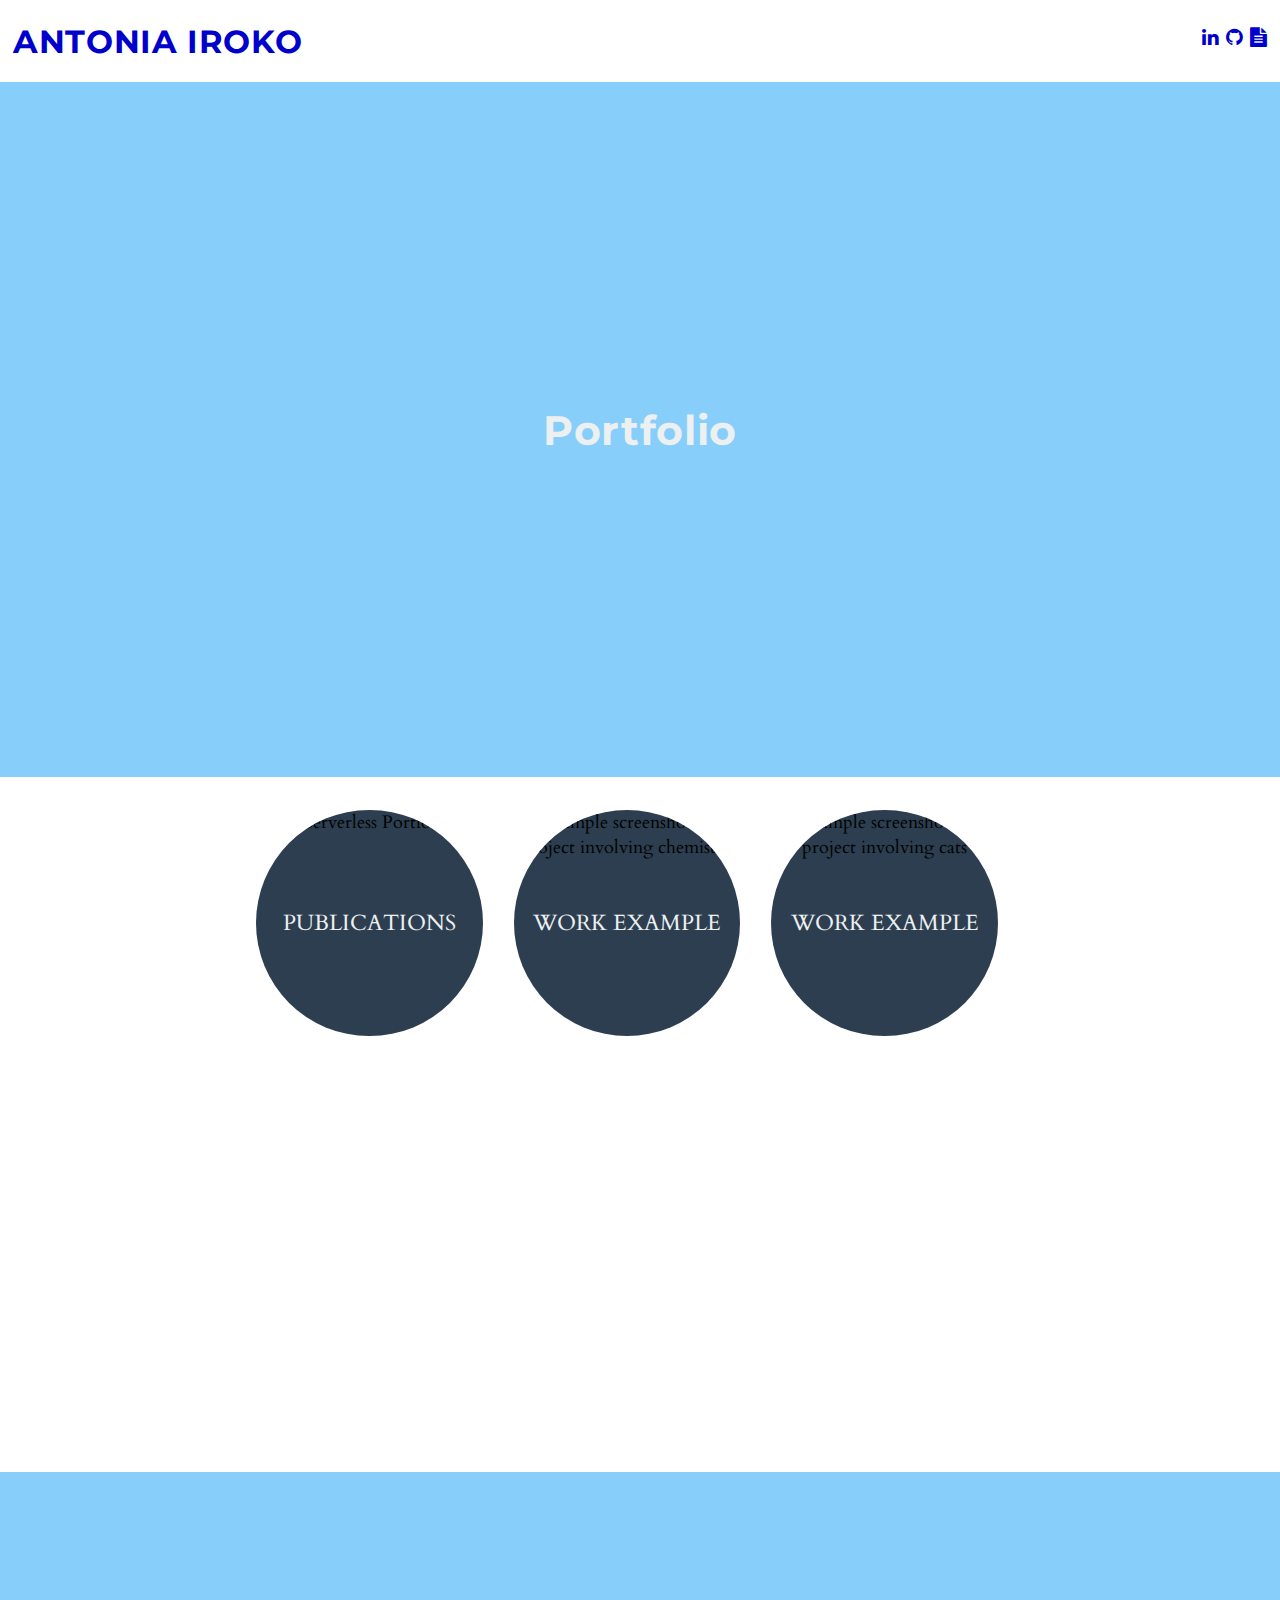
==== index.html @ 5b1e5b48 "ss" ====
<!DOCTYPE html>
<html>
  <head>
    <meta charset="utf-8">
    <title>Antonia's Professional Portfolio in the Cloud</title>
    <link rel="stylesheet" href="styles/main.css"/>

    <link rel="stylesheet" href="https://maxcdn.bootstrapcdn.com/font-awesome/4.7.0/css/font-awesome.min.css"/>

    <link rel="stylesheet" href="https://fonts.googleapis.com/css?family=Montserrat"/>
    <link rel="stylesheet" href="https://fonts.googleapis.com/css?family=Cardo"/>
  </head>

  <body>
    <main class="overflow--auto">
      <h1 class="color--skyBlue section__heading--largest">
        <!--Your name goes here -->
        ANTONIA IROKO
      </h1>

      <ul class="section--social">

        <!--Links to relevant professional social media & resume -->
        <!-- See: http://fontawesome.io/icons/#brand for more -->

        <!-- Link to Linked In profile -->
        <li class="socialWrapper">
          <a class="color--skyBlue social"
             title="LinkedIn Profile"
             target="_blank"
             href="https://www.linkedin.com/in/airokobiconsultant/">
            <i class="fa fa-linkedin"></i>
          </a>
        </li>

        <!-- Link to GitHub profile -->
        <li class="socialWrapper color--skyBlue">
          <a class="social color--skyBlue"
             title="GitHub Profile"
             target="_blank"
             href="https://github.com/antonia-consult">
            <i class="fa fa-github"></i>
          </a>
        </li>

        <!-- Link to cv, probably a .pdf -->
        <li class="socialWrapper">
          <a class="social color--skyBlue"
             title="Resume"
             href="#">
            <i class="fa fa-file-text"></i>
          </a>
        </li>
      </ul>
    </main>

    <section class="background--DarkBlue section">
      <h2 class="color--cloud margin--none section__text--centered">
        Portfolio
      </h2>    
    </section>

    <section class="section section--alignCentered section--description">
      <div class="section__exampleWrapper">
        <div class="section__example">
          <img alt="Serverless Portfolio"
               class="section__exampleImage"
               src="images/CR2008-1.png"/>
          <dl class="color--cloud">
            <dt class="section__exampleTitle section__text--centered">
              Publications
            </dt>
            <dd></dd>
          </dl>
        </div>
      </div>

      <div class="section__exampleWrapper">
        <div class="section__example">
          <img alt="example screenshot of a project involving chemistry"
               class="section__exampleImage"
               src="images/BOCP.png"/>
          <!-- “Chemistry” by Surian Soosay is licensed under CC BY 2.0
               https://www.flickr.com/photos/ssoosay/4097410999 -->
          <dl class="color--cloud">
            <dt class="section__exampleTitle section__text--centered ">
              Work Example
            </dt>
            <dd></dd>
          </dl>
        </div>
      </div>

      <div class="section__exampleWrapper">
        <div class="section__example">
          <img alt="example screenshot of a project involving cats"
               class="section__exampleImage"
               src="images/CR2008.png"/>
          <!-- “Bengal cat” by roberto shabs is licensed under CC BY 2.0
               https://www.flickr.com/photos/37287295@N00/2540855181 -->
          <dl class="color--cloud">
            <dt class="section__exampleTitle section__text--centered">
              Work Example
            </dt>
            <dd></dd>
          </dl>
        </div>
      </div>
    </section>

    <section class="background--DarkBlue section">
      <h2 class="color--cloud margin--none section__text--centered">
      </h2>
    </section>

    <section class="section section--alignCentered section--description">
      <p class="color--darkgrey section__description">
              </p>

    <div class="background--DarkBlue modal--closed">
      <span class="color--cloud modal__closeButton">
        <i class="fa fa-window-close-o"></i>
      </span>
      <img alt="example screenshot of a project involving code"
           class="modal__image"
           src="images/example1.png"/>
      <div class="color--cloud modal__text">
        <h2 class="modal__title">
        Publications
        </h2>
        <a class="color--skyBlue modal__link"
           href="#">
          Check it out
        </a>
        <p class="modal__description">
          A long description of the work in question.
        </p>
      </div>
    </div>

  </body>
</html>
---- styles/main.css ----
/*
  Theme colors
    All selectors with colors that would need
    to be changed for theme changes
*/

/*
  COLORS

  Sky
    rgb(52, 152, 219)

  Dark Blue
    rgb(44, 62, 80)

  Grey
    rgb(127, 140, 141)

  Cloud
    rgb(236, 240, 241)
*/

.background--DarkBlue {
  background-color: rgb(135,206,250);
}

.color--skyBlue {
  color: rgb(0, 0, 204);
}

.color--cloud {
  color: rgb(236, 240, 241);
}

.color--grey {
  color: rgb(127, 140, 141);
}

.color--darkgrey {
  color: rgb(44, 62, 80);
}

.section__example {
  background-color: rgb(44, 62, 80);
}

/*
  General Styles
    These are styles to be inherited
    through parent containers
*/

html {
  font-size: 40.5%;
}

body {
  font-family: 'Cardo', serif;
  margin: 0;
}

h1, h2, h3, h4, h5, h6 {
  font-family: 'Montserrat', sans-serif;
  letter-spacing: .1rem;
}

/*
  Helpers
*/

.margin--none {
  margin: 0;
}

.overflow--auto {
  overflow: auto;
}


/*
  Sections
*/

.section {
  font-size: 4.2rem;
  min-height: 70vh;
  position: relative;
  padding-top: 5rem;
  padding-bottom: 5rem;
}

.section--alignCentered {
  text-align: center;
}

.section--description {
  font-size: 2.8rem;
  padding-left: 3.5rem;
  padding-right: 3.5rem;
}

.section__description {
  margin: 0 auto;
  margin-bottom: 2rem;
  width: 50%;
}

.section__text--centered {
  position: absolute;
  top: 50%;
  left: 50%;
  transform: translate(-50%, -50%);
}

.section__exampleWrapper,
.section__example {
  display: inline-block;
  height: 35rem;
  width: 35rem;
}

.section__exampleWrapper {
  margin-right: 4rem;
}

.section__example {
  border-radius: 100%;
  cursor: pointer;
  overflow: hidden;
  position: relative;
}

.section__example:active {
  transition: 0.05s all;
  width: 34rem;
  height: 34rem;
}

.section__exampleTitle{
  font-size: 3.4rem;
  text-align: center;
  text-transform: uppercase;
  width: 90%;
}

.BOCP.PNG {
  opacity: 0.25;
  width: 250%;
  margin-left: -50%;
  margin-top: -50%;
}

/*
  Header
*/

.section__heading--largest {
  float: left;
  font-size: 5rem;
  margin-left: 2rem;
}

.section--social {
  float: right;
  line-height: 10rem;
  margin-right: 2rem;
}

.social {
  margin-right: 0.75rem;
}

.socialWrapper:last-child .social {
  margin-right: 0;
}

.socialWrapper {
  display: inline-block;
  font-size: 3rem;
}


/*
  Modal
*/

.modal--closed {
  display: none;
}

.modal--open {
  display: block;
  position: fixed;
  top: 0;
  right: 0;
  left: 0;
  bottom: 0;
  width: 100%;
  height: 100%;
  z-index: 100;
}

.modal__closeButton {
  position: absolute;
  right: 2rem;
  top: 5rem;
  font-size: 4rem;
  z-index: 1;
  curson: pointer;
}

.modal__text {
  position: absolute;
  top: 0;
  left: 0;
  font-size: 2.4rem;
  padding: 2rem;
  width: 66%;
}

.modal__link {
  background-color: white;
  border-radius: 4px;
  padding: 0.4rem 1rem;
  text-transform: uppercase;
  text-decoration: none;
}

.modal__image {
  opacity: 0.2;
}
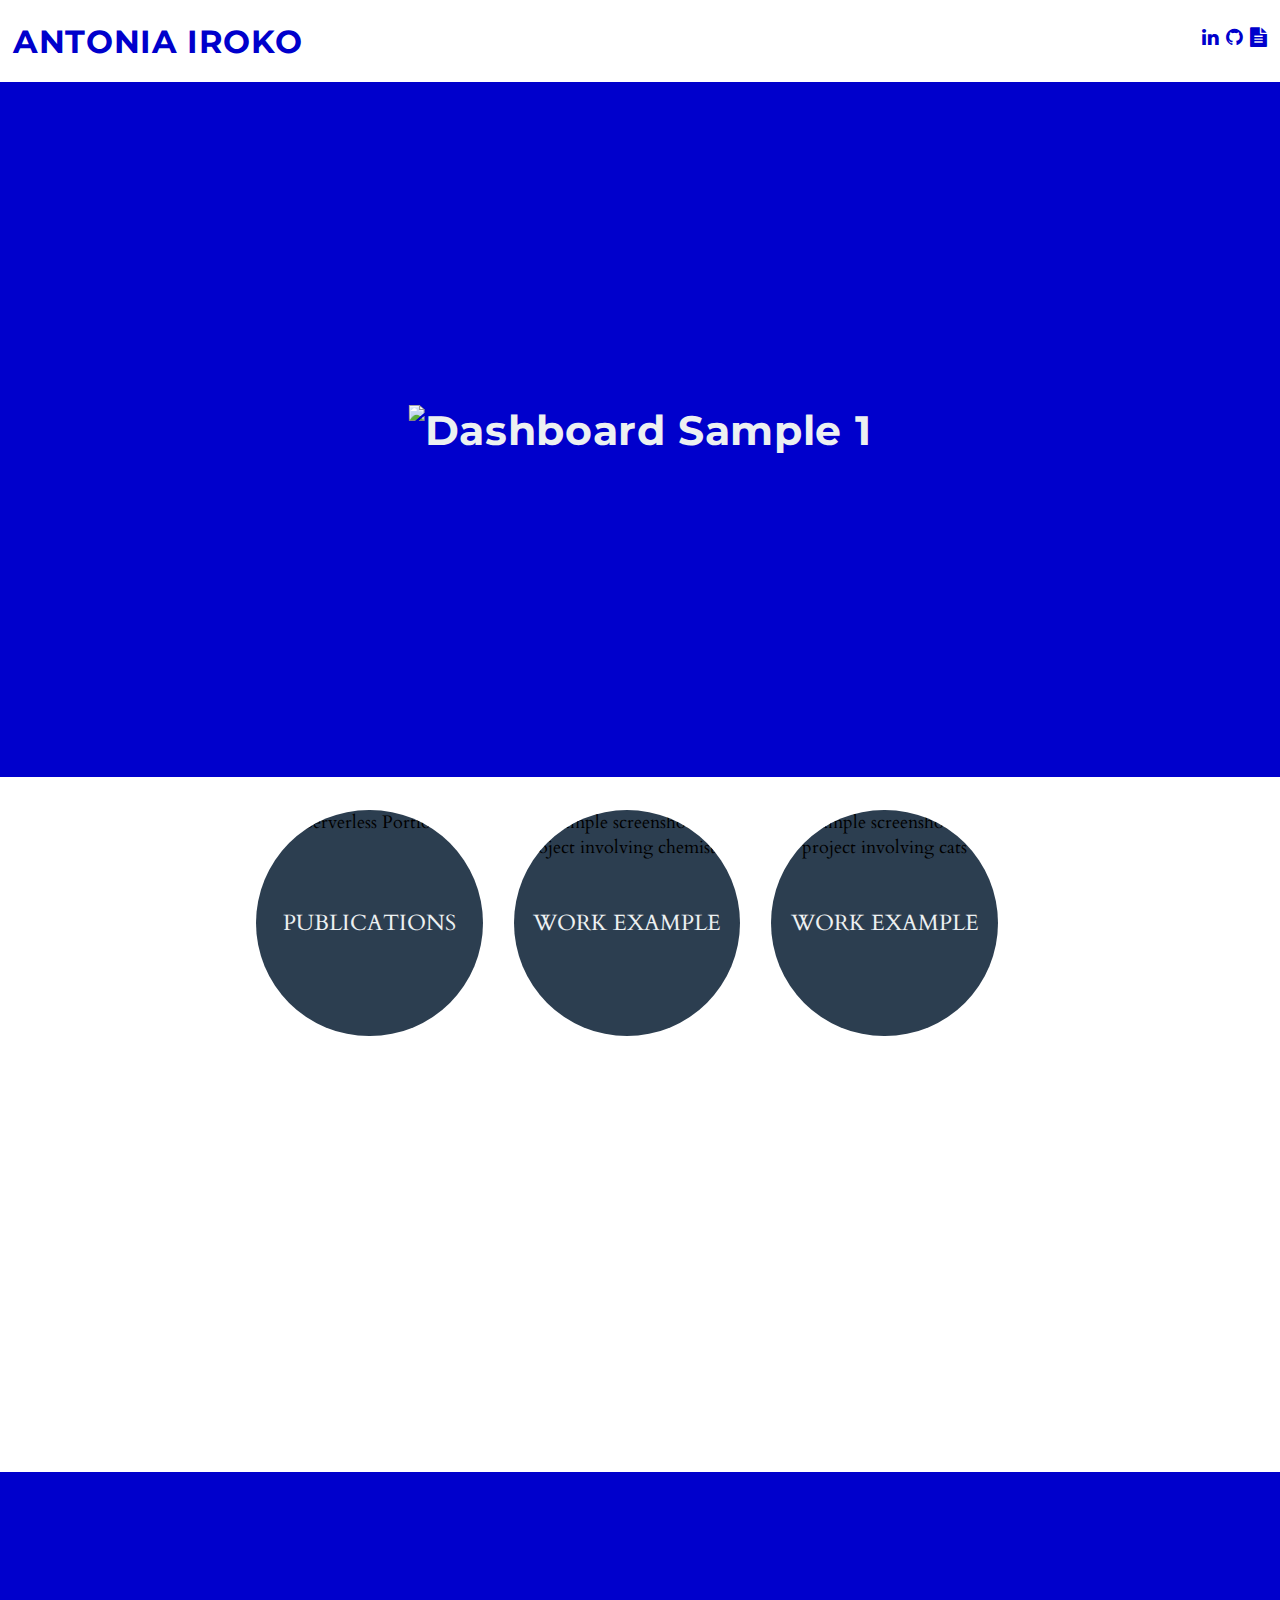
==== commit b63674f9: "img cg1" ====
--- a/index.html
+++ b/index.html
@@ -56,8 +56,9 @@
 
     <section class="background--DarkBlue section">
       <h2 class="color--cloud margin--none section__text--centered">
-        Portfolio
-      </h2>    
+        <img src="images/Dashboard1.png" alt="Dashboard Sample 1"
+        style="width:304px;height:228px;">        
+      </h2>
     </section>
 
     <section class="section section--alignCentered section--description">
--- a/styles/main.css
+++ b/styles/main.css
@@ -21,7 +21,7 @@
 */
 
 .background--DarkBlue {
-  background-color: rgb(135,206,250);
+  background-color: rgb(0, 0, 204);
 }
 
 .color--skyBlue {
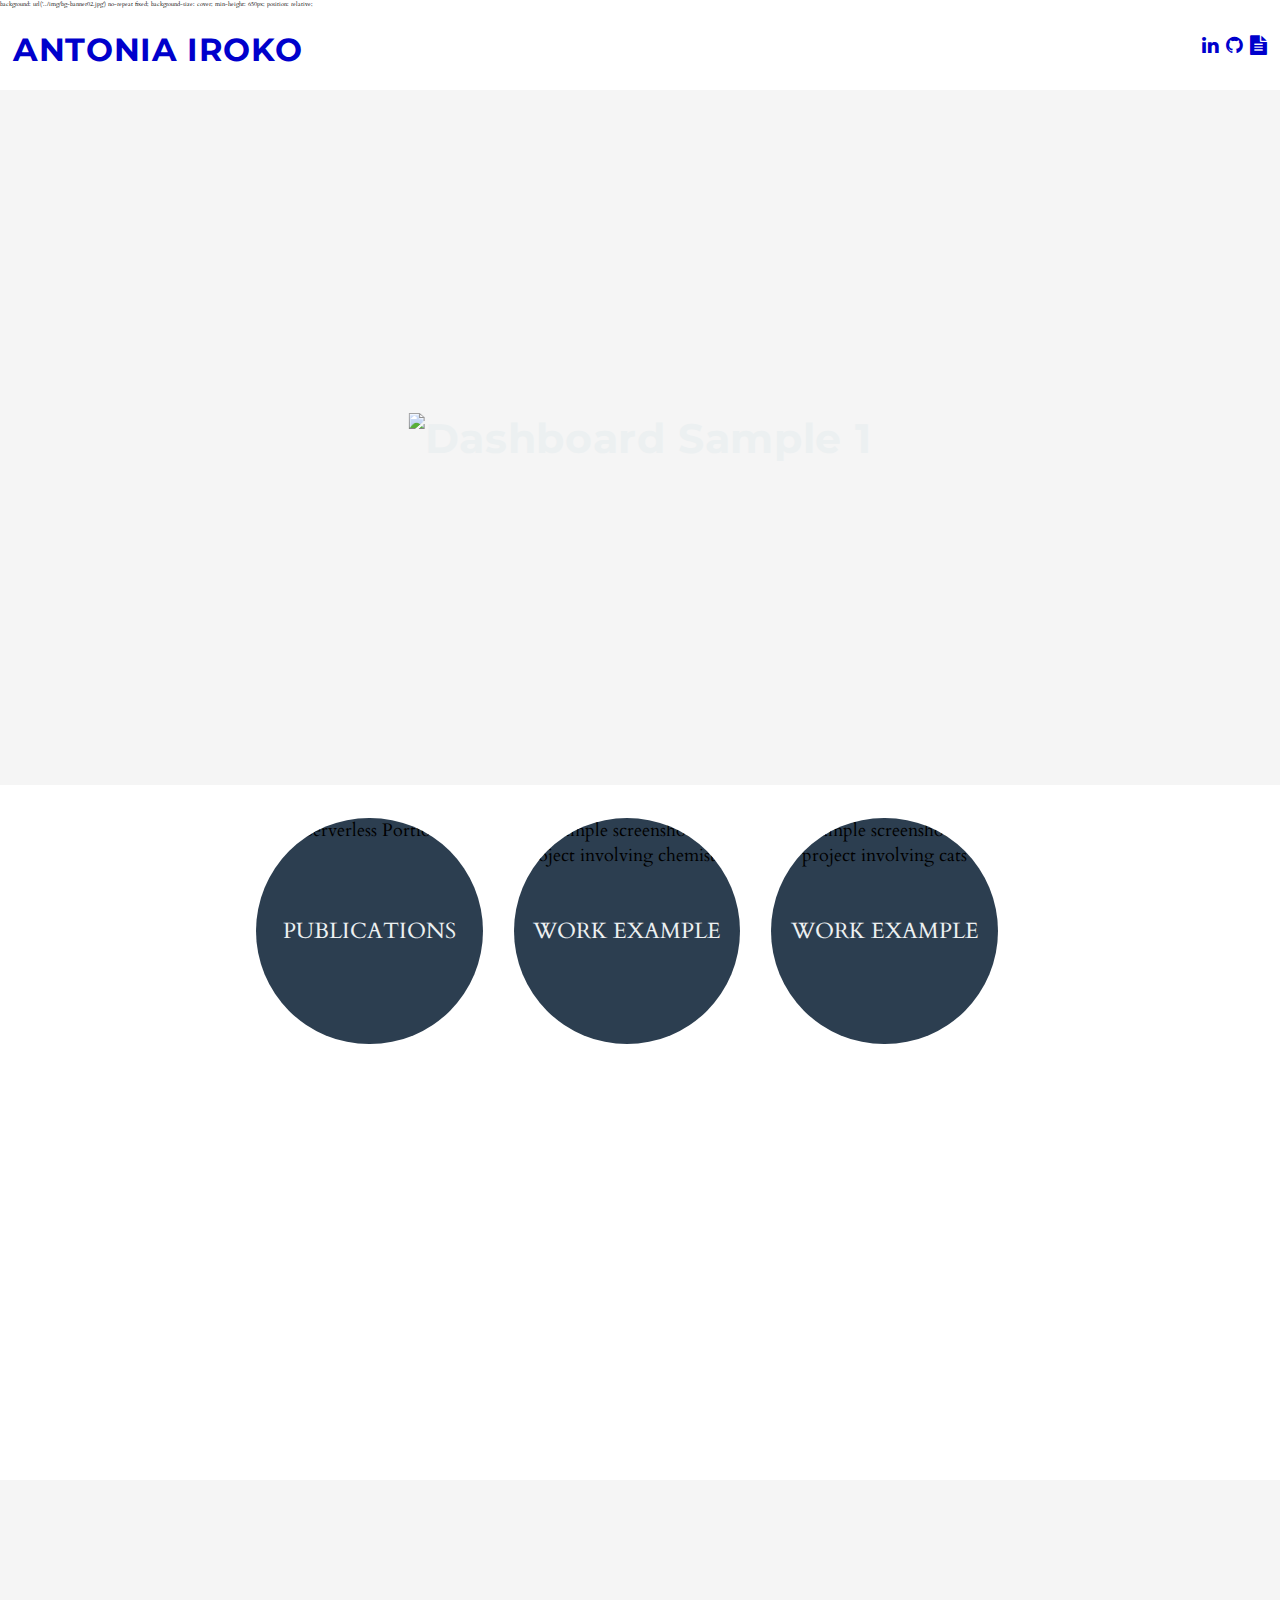
==== commit e51a6aeb: "dddd" ====
--- a/index.html
+++ b/index.html
@@ -9,6 +9,18 @@
 
     <link rel="stylesheet" href="https://fonts.googleapis.com/css?family=Montserrat"/>
     <link rel="stylesheet" href="https://fonts.googleapis.com/css?family=Cardo"/>
+
+
+    background: url('../img/bg-banner02.jpg') no-repeat fixed;
+    background-size: cover;
+    min-height: 650px;
+    position: relative;
+
+
+
+
+
+
   </head>
 
   <body>
@@ -57,7 +69,7 @@
     <section class="background--DarkBlue section">
       <h2 class="color--cloud margin--none section__text--centered">
         <img src="images/Dashboard1.png" alt="Dashboard Sample 1"
-        style="width:304px;height:228px;">        
+        style="width:204px;height:128px;">
       </h2>
     </section>
 
--- a/styles/main.css
+++ b/styles/main.css
@@ -21,7 +21,7 @@
 */
 
 .background--DarkBlue {
-  background-color: rgb(0, 0, 204);
+  background-color: rgb(245,245,245)
 }
 
 .color--skyBlue {
@@ -43,7 +43,6 @@
 .section__example {
   background-color: rgb(44, 62, 80);
 }
-
 /*
   General Styles
     These are styles to be inherited
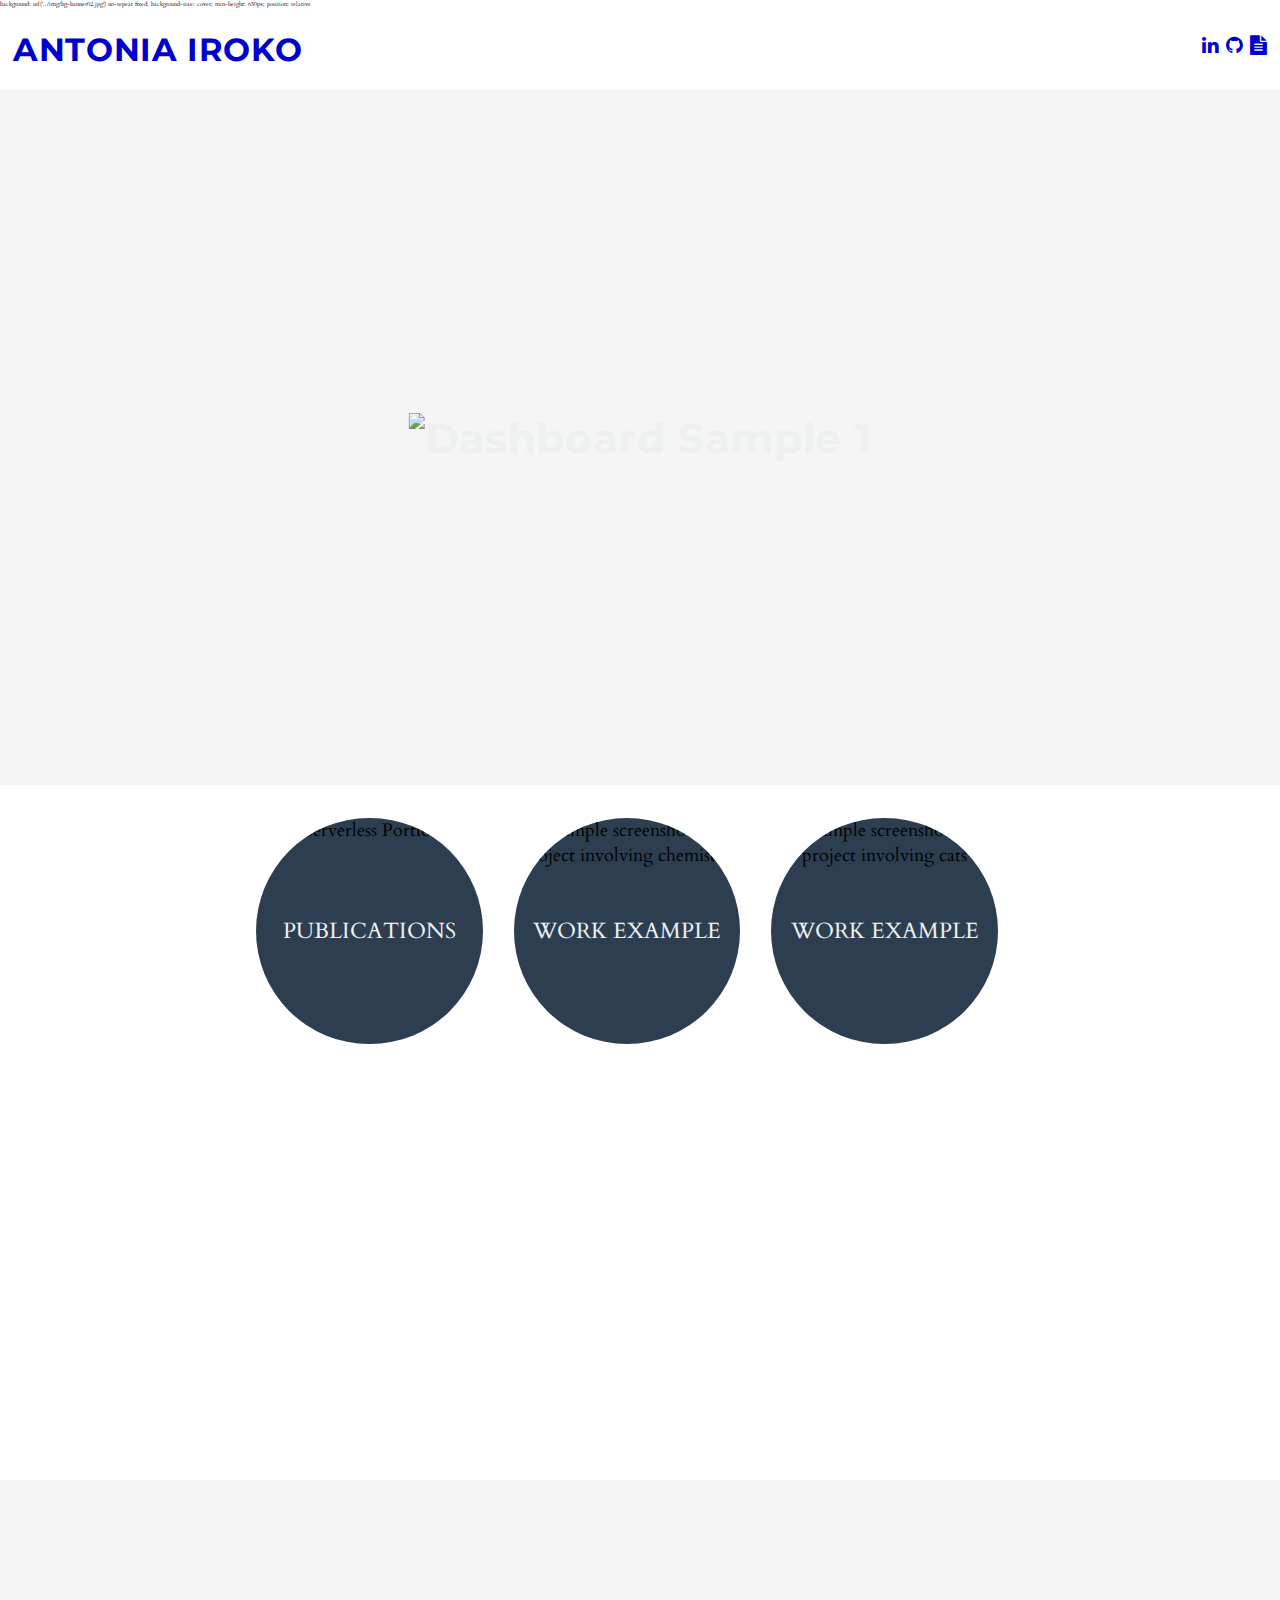
==== commit ce76e6a6: "headrelll" ====
--- a/index.html
+++ b/index.html
@@ -11,10 +11,12 @@
     <link rel="stylesheet" href="https://fonts.googleapis.com/css?family=Cardo"/>
 
 
-    background: url('../img/bg-banner02.jpg') no-repeat fixed;
-    background-size: cover;
-    min-height: 650px;
-    position: relative;
+    <header>
+      background: url('../img/bg-banner02.jpg') no-repeat fixed;
+     background-size: cover;
+     min-height: 650px;
+     position: relative
+     </header>
 
 
 
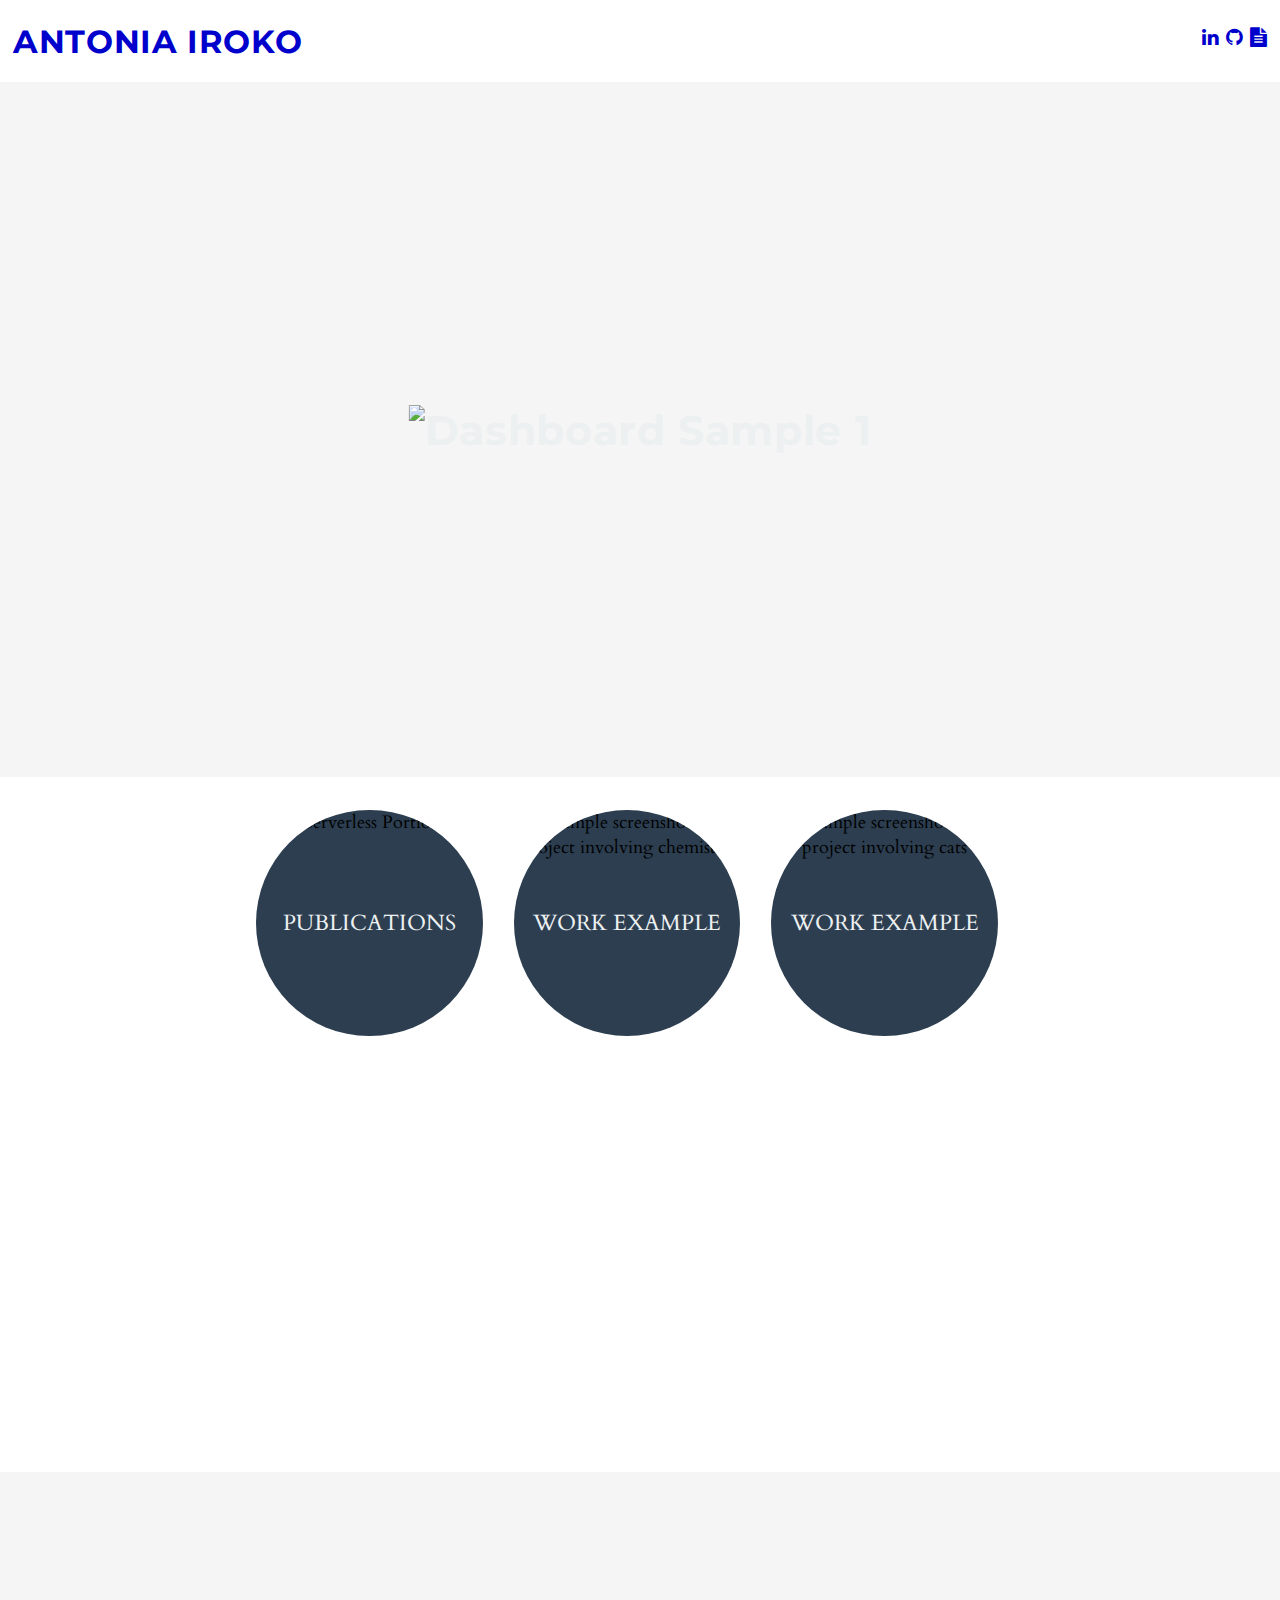
==== commit 164ee63f: "ppppp" ====
--- a/index.html
+++ b/index.html
@@ -9,20 +9,6 @@
 
     <link rel="stylesheet" href="https://fonts.googleapis.com/css?family=Montserrat"/>
     <link rel="stylesheet" href="https://fonts.googleapis.com/css?family=Cardo"/>
-
-
-    <header>
-      background: url('../img/bg-banner02.jpg') no-repeat fixed;
-     background-size: cover;
-     min-height: 650px;
-     position: relative
-     </header>
-
-
-
-
-
-
   </head>
 
   <body>
